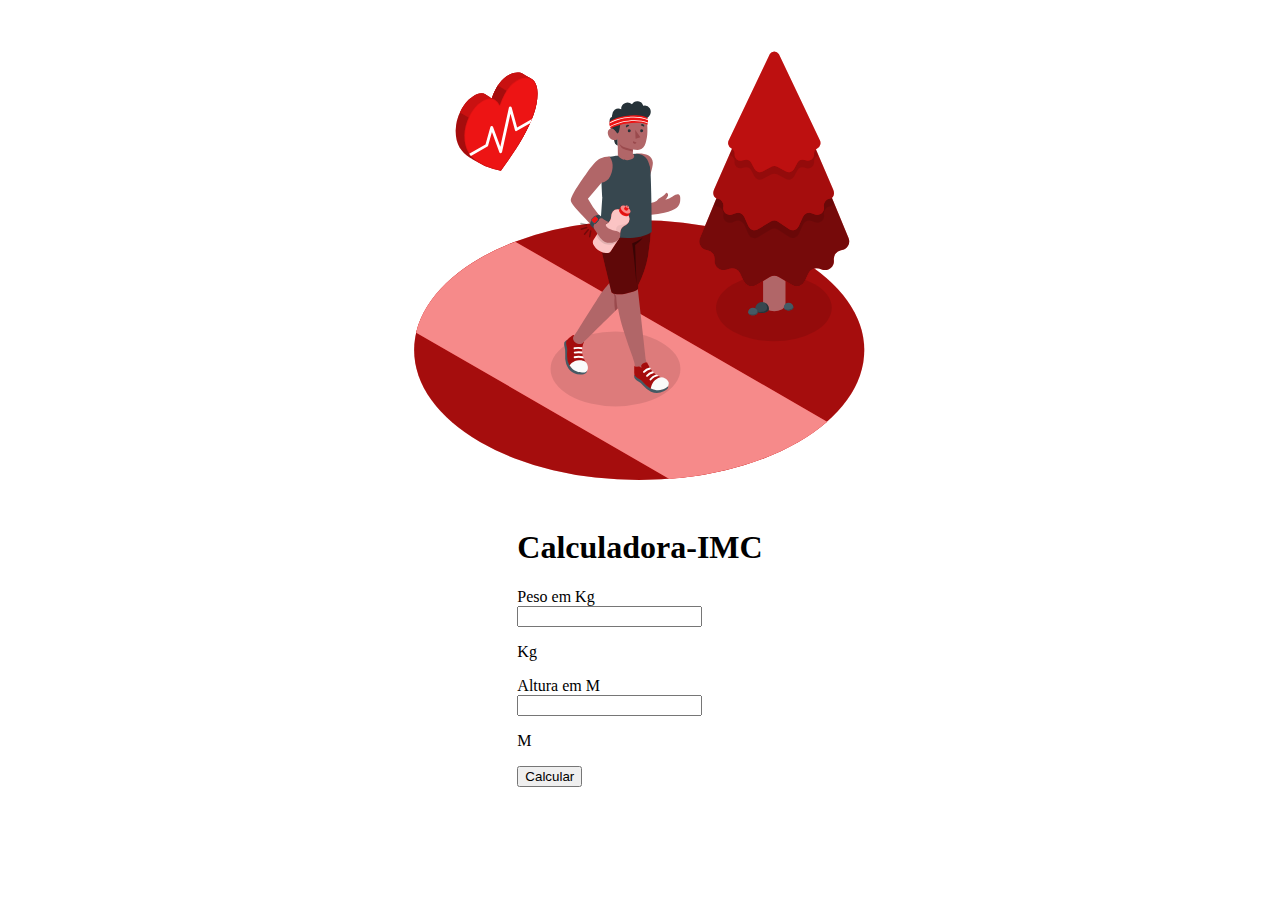
==== aula 7/index.html @ ca48b053 "aula7" ====
<!DOCTYPE html>
<html lang="en">
<head>
    <meta charset="UTF-8">
    <meta name="viewport" content="width=device-width, initial-scale=1.0">
    <link rel="stylesheet" href="https://cdnjs.cloudflare.com/ajax/libs/font-awesome/6.7.0/css/all.min.css" integrity="sha512-9xKTRVabjVeZmc+GUW8GgSmcREDunMM+Dt/GrzchfN8tkwHizc5RP4Ok/MXFFy5rIjJjzhndFScTceq5e6GvVQ==" crossorigin="anonymous" referrerpolicy="no-referrer" />
    <link rel="stylesheet" href="style.css">
    <title>Document</title>
</head>
<body>
    <div class="container">
        <div class="esquerda">
            <img src="./images/healthy-habit-animate.svg" width="500px" alt="imgem animada">
        </div>

        <div class="direita">
           <div class="card">
            <div class="topo">
                <h1>Calculadora-IMC</h1>
                <div class="linha"></div>
            </div>
            <div class="meio">
                <div class="inp">
                    <label for="peso">Peso em Kg</label>
                    <div class="campo">
                        <div class="icone">
                            <i class="fa-solid fa-weight-hanging"></i>
                        </div>
                        <div class="campo-input">
                            <input type="number" id="peso">
                        </div>
                        <div class="valor">
                            <p>Kg</p>
                        </div>
                    </div>
                </div>
                <div class="inp">
                    <label for="altura">Altura em M</label>
                    <div class="campo">
                        <div class="icone">
                            <i class="fa-solid fa-ruler"></i>
                        </div>
                        <div class="campo-input">
                            <input type="number" id="peso">
                        </div>
                        <div class="valor">
                            <p>M</p>
                        </div>
                    </div>
                </div>
                <button>Calcular</button>
            </div>
            <div class="fim"></div>

           </div>

            


           </div>



    </div>

</body>
</html>
---- aula 7/style.css ----
.container .esquerda{
    height:auto;
    display: flex;
    flex-direction: column;align-items: center;
    justify-content: center;
}

.container .direita{
    height:auto;
    display: flex;
    flex-direction: column;align-items: center;
    justify-content: center;
}
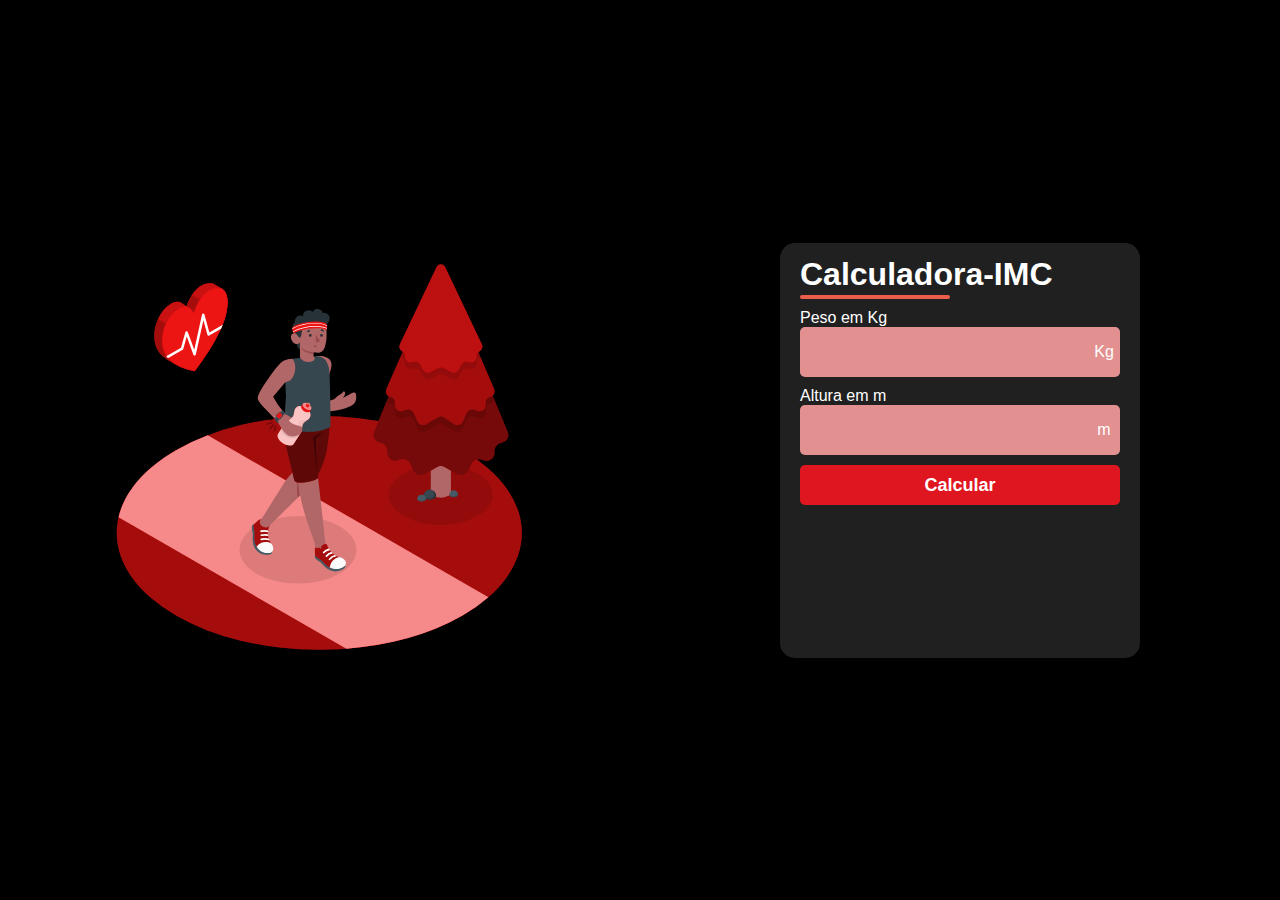
==== commit bdc40015: "aula4" ====
--- a/aula 7/index.html
+++ b/aula 7/index.html
@@ -10,7 +10,7 @@
 <body>
     <div class="container">
         <div class="esquerda">
-            <img src="./images/healthy-habit-animate.svg" width="500px" alt="imgem animada">
+            <img src="./images/healthy-habit-animate.svg" width="450px" alt="imgem animada">
         </div>
 
         <div class="direita">
@@ -35,22 +35,23 @@
                     </div>
                 </div>
                 <div class="inp">
-                    <label for="altura">Altura em M</label>
+                    <label for="altura">Altura em m</label>
                     <div class="campo">
                         <div class="icone">
                             <i class="fa-solid fa-ruler"></i>
                         </div>
                         <div class="campo-input">
-                            <input type="number" id="peso">
+                            <input type="number" id="altura">
                         </div>
                         <div class="valor">
-                            <p>M</p>
+                            <p>m</p>
                         </div>
                     </div>
                 </div>
-                <button>Calcular</button>
+                <button id="btn">Calcular</button>
             </div>
             <div class="fim"></div>
+            <script src="script.js"></script>
 
            </div>
 
--- a/aula 7/style.css
+++ b/aula 7/style.css
@@ -1,13 +1,115 @@
+body{
+    margin: 0;
+    padding: 0;
+    font-family: Arial, Helvetica, sans-serif;
+}
+
+.container{
+    width: 100%;
+    height: 100vh;
+    display: flex;
+    background-color: black;
+    color: white;
+}
+
 .container .esquerda{
-    height:auto;
+    width: 50%;
+    height: 100%;
     display: flex;
-    flex-direction: column;align-items: center;
+    align-items: center;
     justify-content: center;
 }
 
 .container .direita{
-    height:auto;
+    width: 50%;
+    height: 100%;
     display: flex;
-    flex-direction: column;align-items: center;
+    align-items: center;
     justify-content: center;
+}
+
+.container .direita .card{
+    width: 50%;
+    height: 45%;
+    display: flex;
+    flex-direction: column;
+    background-color: #202020;
+    border-radius: 15px;
+    padding-left: 20px;
+    padding-top: 10px;
+    padding-right: 20px;
+}
+
+.container .direita .card .topo .linha{
+    width: 150px;
+    height: 4px;
+    background-color: #ec5e4c;
+    border-radius: 5px;
+}
+
+.container .direita .card .topo h1{
+    line-height: 0px;
+}
+
+.container .direita .card .meio .inp .campo{
+    width: 100%;
+    height: 50px;
+    border: none;
+    border-radius: 5px;
+    display: flex;
+    background-color: #e29090;
+
+}
+
+.container .direita .card .meio .inp .label{
+    font-size: 18px;
+    font-weight: bold;
+}
+
+.container .direita .card .meio{
+    padding-top: 10px;
+    gap: 10px;
+    display: flex;
+    flex-direction: column;
+}
+
+.container .direita .card .meio .inp .campo .icone{
+    width: 10%;
+    height: 100%;
+    display: flex;
+    align-items: center;
+    justify-content: center;
+}
+
+.container .direita .card .meio .inp .campo .campo-input{
+    width: 80%;
+    height: 100%;
+}
+
+.container .direita .card .meio .inp .campo .campo-input input{
+    width: 100%;
+    height: 100%;
+    border: none;
+    background-color: transparent;
+    color: white;
+    outline: none;
+}
+
+.container .direita .card .meio .inp .campo .valor{
+    width: 10%;
+    height: 100%;
+    display: flex;
+    align-items: center;
+    justify-content: center;
+}   
+
+.container .direita .card .meio button{
+    width: 100%;
+    height: 40px;
+    border: none;
+    border-radius: 5px;
+    background-color: #df1620;
+    color: white;
+    font-size: 18px;
+    font-weight: bold;
 }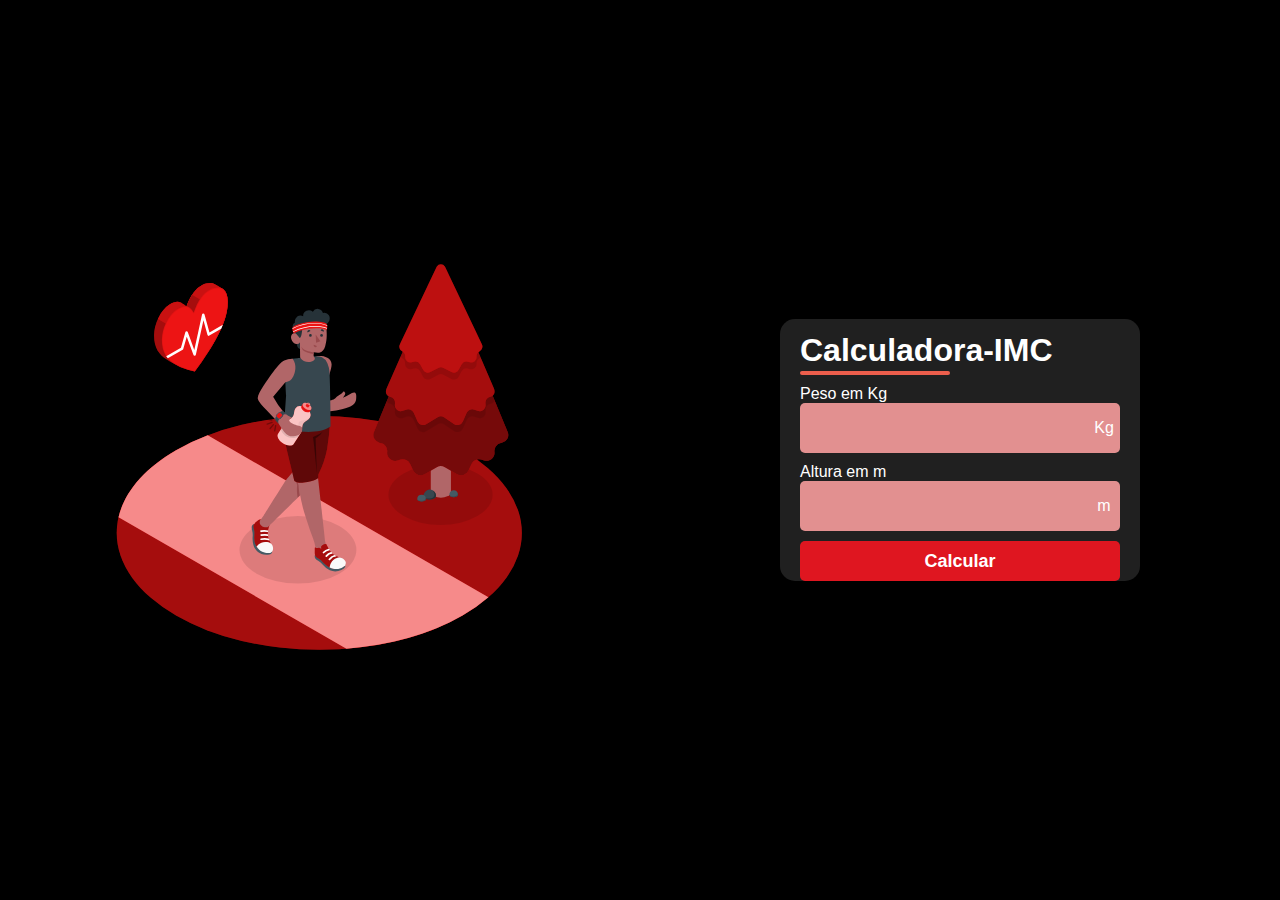
==== commit 584f75e4: "aula7js" ====
--- a/aula 7/index.html
+++ b/aula 7/index.html
@@ -1,68 +1,69 @@
 <!DOCTYPE html>
 <html lang="en">
-<head>
-    <meta charset="UTF-8">
-    <meta name="viewport" content="width=device-width, initial-scale=1.0">
-    <link rel="stylesheet" href="https://cdnjs.cloudflare.com/ajax/libs/font-awesome/6.7.0/css/all.min.css" integrity="sha512-9xKTRVabjVeZmc+GUW8GgSmcREDunMM+Dt/GrzchfN8tkwHizc5RP4Ok/MXFFy5rIjJjzhndFScTceq5e6GvVQ==" crossorigin="anonymous" referrerpolicy="no-referrer" />
-    <link rel="stylesheet" href="style.css">
+  <head>
+    <meta charset="UTF-8" />
+    <meta name="viewport" content="width=device-width, initial-scale=1.0" />
+    <link
+      rel="stylesheet"
+      href="https://cdnjs.cloudflare.com/ajax/libs/font-awesome/6.7.0/css/all.min.css"
+      integrity="sha512-9xKTRVabjVeZmc+GUW8GgSmcREDunMM+Dt/GrzchfN8tkwHizc5RP4Ok/MXFFy5rIjJjzhndFScTceq5e6GvVQ=="
+      crossorigin="anonymous"
+      referrerpolicy="no-referrer"
+    />
+    <link rel="stylesheet" href="style.css" />
     <title>Document</title>
-</head>
-<body>
+  </head>
+  <body>
     <div class="container">
-        <div class="esquerda">
-            <img src="./images/healthy-habit-animate.svg" width="450px" alt="imgem animada">
+      <div class="esquerda">
+        <img
+          src="./images/healthy-habit-animate.svg"
+          width="450px"
+          alt="imgem animada"
+        />
+      </div>
+
+      <div class="direita">
+        <div class="card">
+          <div class="topo">
+            <h1>Calculadora-IMC</h1>
+            <div class="linha"></div>
+          </div>
+          <div class="meio">
+            <div class="inp">
+              <label for="peso">Peso em Kg</label>
+              <div class="campo">
+                <div class="icone">
+                  <i class="fa-solid fa-weight-hanging"></i>
+                </div>
+                <div class="campo-input">
+                  <input type="number" id="peso" />
+                </div>
+                <div class="valor">
+                  <p>Kg</p>
+                </div>
+              </div>
+            </div>
+            <div class="inp">
+              <label for="altura">Altura em m</label>
+              <div class="campo">
+                <div class="icone">
+                  <i class="fa-solid fa-ruler"></i>
+                </div>
+                <div class="campo-input">
+                  <input type="number" id="altura" />
+                </div>
+                <div class="valor">
+                  <p>m</p>
+                </div>
+              </div>
+            </div>
+            <button id="btn">Calcular</button>
+          </div>
+          <div class="fim" id="fim"></div>
         </div>
-
-        <div class="direita">
-           <div class="card">
-            <div class="topo">
-                <h1>Calculadora-IMC</h1>
-                <div class="linha"></div>
-            </div>
-            <div class="meio">
-                <div class="inp">
-                    <label for="peso">Peso em Kg</label>
-                    <div class="campo">
-                        <div class="icone">
-                            <i class="fa-solid fa-weight-hanging"></i>
-                        </div>
-                        <div class="campo-input">
-                            <input type="number" id="peso">
-                        </div>
-                        <div class="valor">
-                            <p>Kg</p>
-                        </div>
-                    </div>
-                </div>
-                <div class="inp">
-                    <label for="altura">Altura em m</label>
-                    <div class="campo">
-                        <div class="icone">
-                            <i class="fa-solid fa-ruler"></i>
-                        </div>
-                        <div class="campo-input">
-                            <input type="number" id="altura">
-                        </div>
-                        <div class="valor">
-                            <p>m</p>
-                        </div>
-                    </div>
-                </div>
-                <button id="btn">Calcular</button>
-            </div>
-            <div class="fim"></div>
-            <script src="script.js"></script>
-
-           </div>
-
-            
-
-
-           </div>
-
-
-
+      </div>
+      <script src="./script.js"></script>
     </div>
-
-</body>
-</html>+  </body>
+</html>
--- a/aula 7/style.css
+++ b/aula 7/style.css
@@ -30,7 +30,7 @@
 
 .container .direita .card{
     width: 50%;
-    height: 45%;
+    height: auto
     display: flex;
     flex-direction: column;
     background-color: #202020;
@@ -112,4 +112,31 @@
     color: white;
     font-size: 18px;
     font-weight: bold;
+}
+
+.cotainer .direita .card .fim{
+    display: flex;  
+    width: 100%;
+    padding-top: 10px;
+    flex-direction: column;
+}
+
+.container .direita .card .fim .linha{
+    width: 100%;
+    height: 1px;
+    background-color: #dbb4af;
+}
+
+.container .direita .card .fim .resultado{
+    width: 100%;
+    display: flex;
+}
+
+.container .direita .card .fim .resultado .esquerda{
+    width: 35%;
+    height: 100%;
+    display: flex;
+    align-items: center;
+    justify-content: center;
+    flex-direction: column;
 }